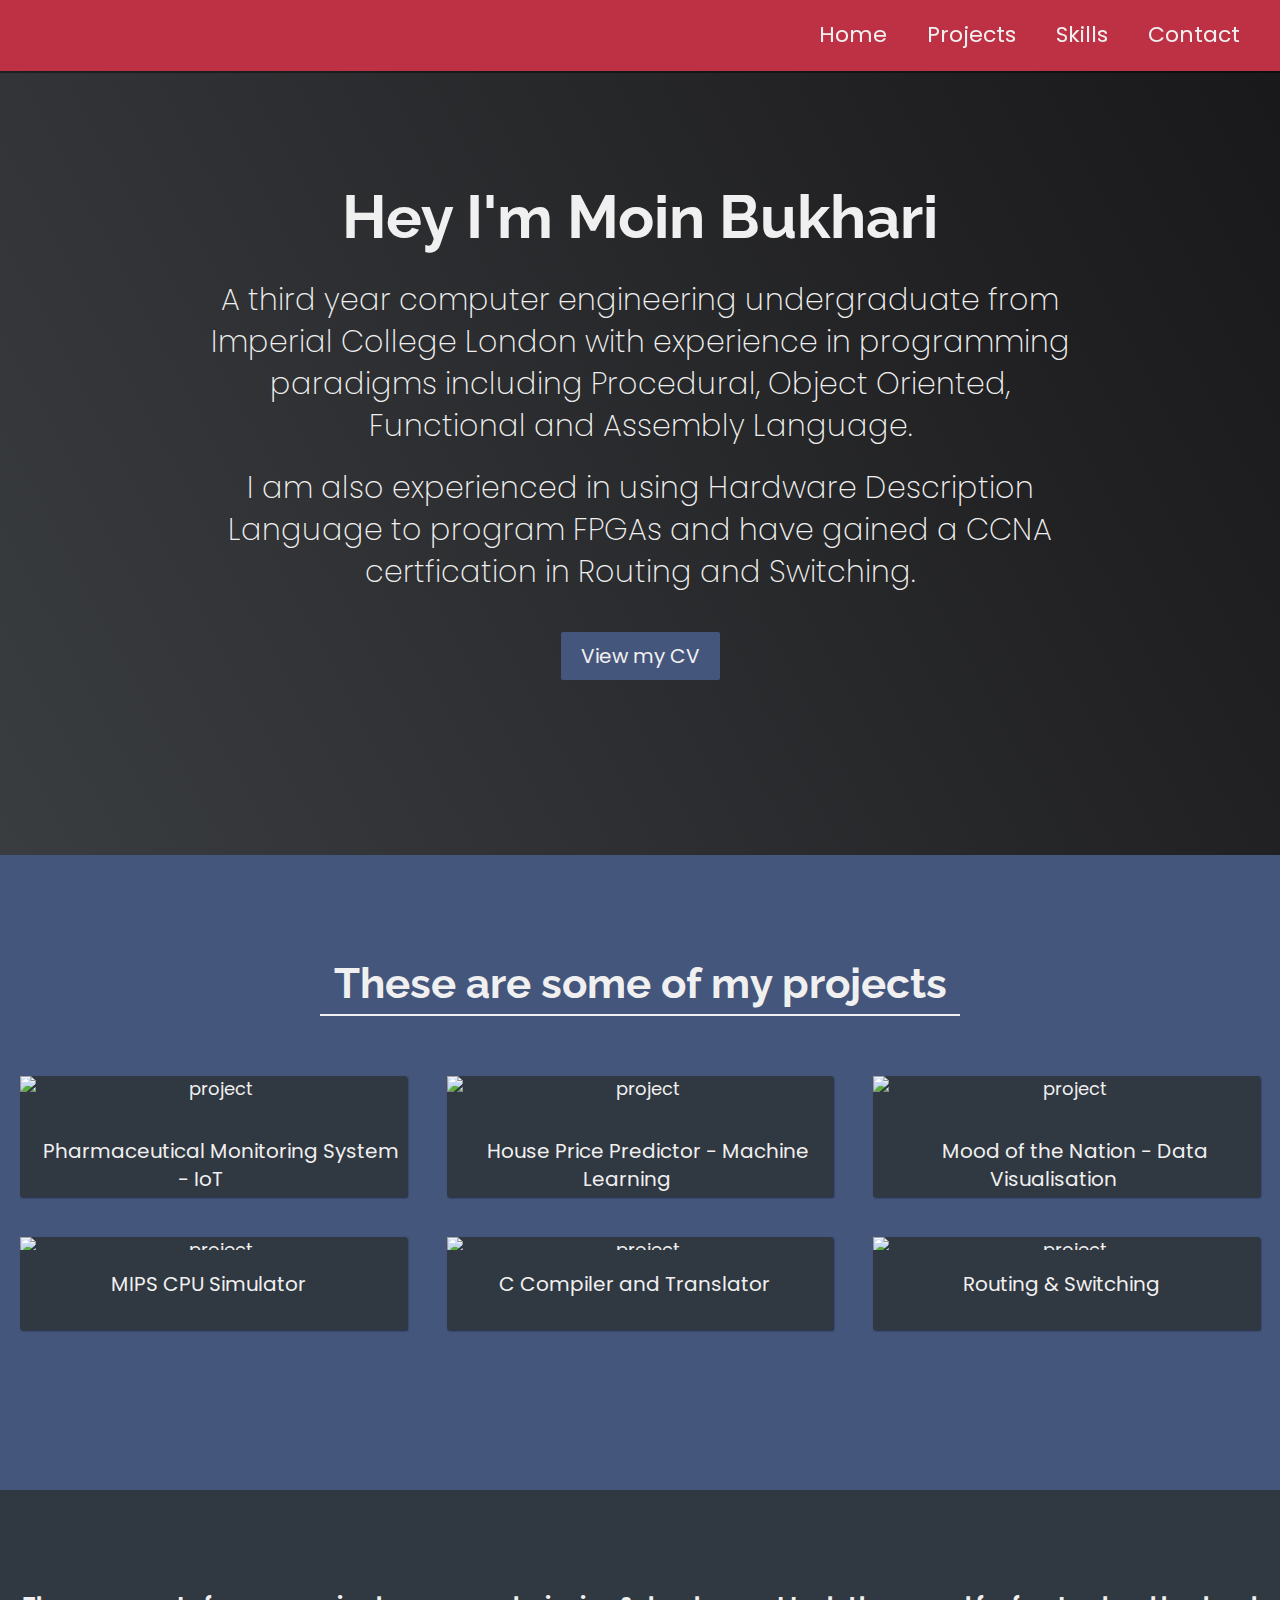
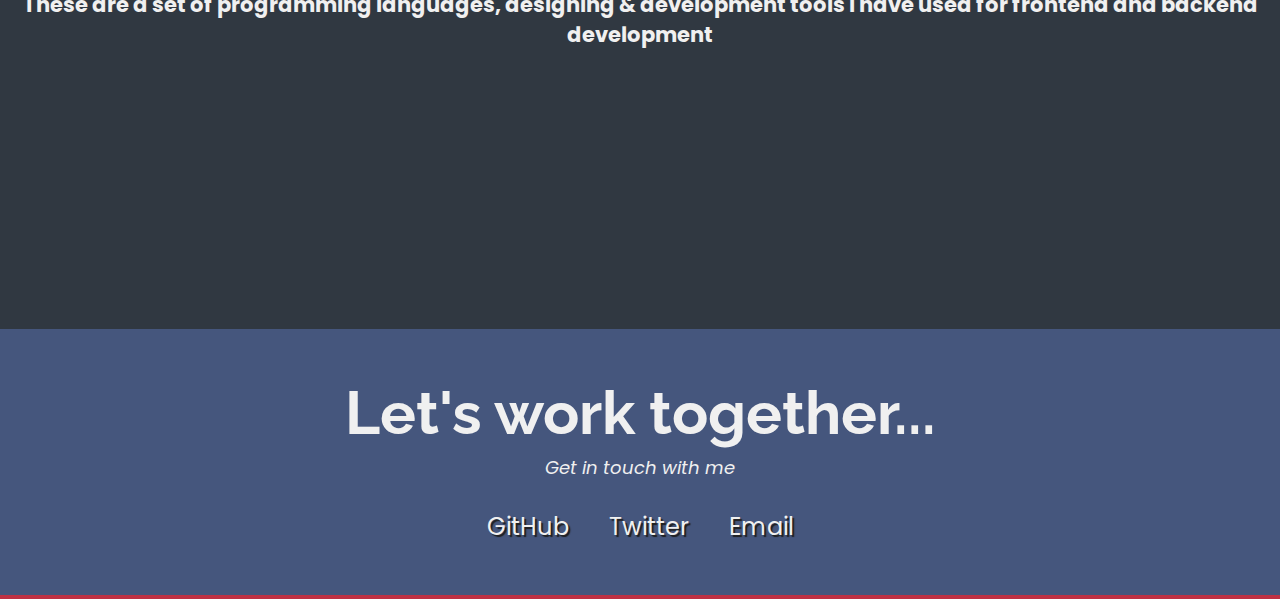
==== index.html @ a33a926c "first try publishing website" ====
<!DOCTYPE html>
<html>
    <head>
        <link
        rel="stylesheet"
        href="https://use.fontawesome.com/releases/v5.8.2/css/all.css"
        integrity="sha384-oS3vJWv+0UjzBfQzYUhtDYW+Pj2yciDJxpsK1OYPAYjqT085Qq/1cq5FLXAZQ7Ay"
        crossorigin="anonymous"
        />
        <link
        href="https://fonts.googleapis.com/css?family=Poppins:200i,300,400&display=swap"
        rel="stylesheet"
        />
        <link
        href="https://fonts.googleapis.com/css?family=Raleway:700&display=swap"
        rel="stylesheet"
        />
        <link rel="stylesheet" href="https://cdn.jsdelivr.net/gh/devicons/devicon@v2.12.0/devicon.min.css">
        <link rel="stylesheet" href="styles.css">

    </head>
    <body>
        <!-- START NAV -->

        <nav id="navbar" class="nav">
            <ul class="nav-list">
                <li>
                    <a href="#welcome-section">Home</a>
                </li>
                <li>
                <a href="#projects">Projects</a>
                </li>
                <li>
                <a href="#skills">Skills</a>
                </li>
                <li>
                <a href="#contact">Contact</a>
                </li>
            </ul>
        </nav>

        <!-- END NAV -->

        <!-- START WELCOME SECTION -->

        <section id="welcome-section" class="welcome-section">
        <h1>Hey I'm Moin Bukhari</h1>
        <p>A third year computer engineering undergraduate from Imperial College London with experience in programming paradigms including Procedural, Object Oriented, Functional and Assembly Language.</p>
        <p>I am also experienced in using Hardware Description Language to program FPGAs and have gained a CCNA certfication in Routing and Switching.</p>
        <a
            href="CV.pdf"
            class="btn btn-show-all"
            target="_blank"
            >View my CV</a>
        
        </section>

        <!-- END WELCOME SECTION -->




        <!-- START PROJECTS SECTION -->

        <section id="projects" class="projects-section">
        <h2 class="projects-section-header">These are some of my projects</h2>

        <div class="projects-grid">
            <a
            href="iot.html"
            class="project project-tile"
            >
            <img
                class="project-image"
                src="https://images.unsplash.com/photo-1604902892819-21fa038166f8?ixid=MnwxMjA3fDB8MHxwaG90by1wYWdlfHx8fGVufDB8fHx8&ixlib=rb-1.2.1&auto=format&fit=crop&w=1050&q=80"
                alt="project"
            />
            <p class="project-title">
                <span class="code">&lt;</span>
                Pharmaceutical Monitoring System - IoT
                <span class="code">&#47;&gt;</span>
            </p>
            </a>
            <a
            href="machineLearning.html"
            class="project project-tile"
            >
            <img
                class="project-image"
                src="https://images.unsplash.com/photo-1605276374104-dee2a0ed3cd6?ixid=MnwxMjA3fDB8MHxwaG90by1wYWdlfHx8fGVufDB8fHx8&ixlib=rb-1.2.1&auto=format&fit=crop&w=1050&q=80"
                alt="project"
            />
            <p class="project-title">
                <span class="code">&lt;</span>
                House Price Predictor - Machine Learning
                <span class="code">&#47;&gt;</span>
            </p>
            </a>
            <a
            href="motn.html"
            class="project project-tile"
            >
            <img
                class="project-image"
                src="https://github.com/moinbukhari/hello-world/blob/master/mood2.png?raw=true"
                alt="project"
            />
            <p class="project-title">
                <span class="code">&lt;</span>
                Mood of the Nation - Data Visualisation
                <span class="code">&#47;&gt;</span>
            </p>
            </a>
            <a
            href="mips.html"
            class="project project-tile"
            >
            <img
                class="project-image"
                src="https://images.unsplash.com/photo-1526374965328-7f61d4dc18c5?ixid=MnwxMjA3fDB8MHxwaG90by1wYWdlfHx8fGVufDB8fHx8&ixlib=rb-1.2.1&auto=format&fit=crop&w=1050&q=80"
                alt="project"
            />
            <p class="project-title">
                <span class="code">&lt;</span>
                MIPS CPU Simulator
                <span class="code">&#47;&gt;</span>
            </p>
            </a>
            <a
            href="compiler.html"
            class="project project-tile"
            >
            <img
                class="project-image"
                src="https://images.unsplash.com/photo-1515879218367-8466d910aaa4?ixid=MnwxMjA3fDB8MHxwaG90by1wYWdlfHx8fGVufDB8fHx8&ixlib=rb-1.2.1&auto=format&fit=crop&w=1050&q=80"
                alt="project"
            />
            <p class="project-title">
                <span class="code">&lt;</span>
                C Compiler and Translator
                <span class="code">&#47;&gt;</span>
            </p>
            </a>
            
            <a
            href="r&s.html"
            class="project project-tile"
            >
            <img
                class="project-image"
                src="https://images.unsplash.com/photo-1544197150-b99a580bb7a8?ixid=MnwxMjA3fDB8MHxwaG90by1wYWdlfHx8fGVufDB8fHx8&ixlib=rb-1.2.1&auto=format&fit=crop&w=1050&q=80"
                alt="project"
            />
            <p class="project-title">
                <span class="code">&lt;</span>
                Routing & Switching
                <span class="code">&#47;&gt;</span>
            </p>
            </a>
            
            
        </div>

        <!-- <a
            href="https://codepen.io/FreeCodeCamp/"
            class="btn btn-show-all"
            target="_blank"
            >Show all<i class="fas fa-chevron-right"></i
        ></a> -->
        </section>

        <!-- END PROJECTS SECTION -->
        <section id="skills" class="skills-section">
            <h3>These are a set of programming languages, designing & development tools I have used for frontend and backend development</h3>
            <div class="container">
                <i class="devicon-cplusplus-plain"></i>
                <i class="devicon-python-plain colored"></i>
                <i class="devicon-java-plain-wordmark"></i>

                
                <i class="devicon-html5-plain-wordmark colored"></i>
                <i class="devicon-css3-plain-wordmark colored"></i>
                <i class="devicon-javascript-plain colored"></i>
                <i class="devicon-django-plain"></i>
                <i class="devicon-firebase-plain-wordmark colored"></i>
                <i class="devicon-bash-plain"></i>
                <i class="devicon-fsharp-plain colored"></i>
                <i class="devicon-raspberrypi-line colored"></i>


                <i class="devicon-git-plain colored"></i>
    
    
            </div>
        </section>
        <!-- START CONTACT SECTION -->

        <section id="contact" class="contact-section">
        <div class="contact-section-header">
            <h2>Let's work together...</h2>
            <p>Get in touch with me</p>
        </div>
        <div class="contact-links">
            <a
            id="profile-link"
            href="https://github.com/moinbukhari/"
            target="_blank"
            class="btn contact-details"
            ><i class="fab fa-github"></i> GitHub</a
            >
            <a
            href="https://twitter.com/Moin4321"
            target="_blank"
            class="btn contact-details"
            ><i class="fab fa-twitter"></i> Twitter</a
            >
            <a href="mailto:mani1234@live.co.uk" class="btn contact-details"
            ><i class="fas fa-at"></i> Email</a
            >
        </div>
        </section>

        <!-- END CONTACT SECTION -->

        <!-- START FOOTER SECTION -->

        <!-- <footer>
        <p>
           Moin Bukhari
        </p>
        </footer> -->

        <!-- END FOOTER SECTION -->
      
    </body>
</html>
---- styles.css ----
/* Custom properties/variables  */
:root {
    --main-white: #f0f0f0;
    --main-red: #be3144;
    --main-blue: #45567d;
    --main-gray: #303841;
  }
  
  
  /* Base reset */
  * {
    margin: 0;
    padding: 0;
  }
  
  /* box-sizing and font sizing */
  *,
  *::before,
  *::after {
    box-sizing: inherit;
  }
  
  html {
    box-sizing: border-box;
  
    /* Set font size for easy rem calculations
     * default document font size = 16px, 1rem = 16px, 100% = 16px
     * (100% / 16px) * 10 = 62.5%, 1rem = 10px, 62.5% = 10px
    */
    font-size: 62.5%;
    scroll-behavior: smooth;
  }
  
  /* A few media query to set some font sizes at different screen sizes.
   * This helps automate a bit of responsiveness.
   * The trick is to use the rem unit for size values, margin and padding.
   * Because rem is relative to the document font size
   * when we scale up or down the font size on the document
   * it will affect all properties using rem units for the values.
  */
  
  /* I am using the em unit for breakpoints
   * The calculation is the following
   * screen size divided by browser base font size
   * As an example: a breakpoint at 980px
   * 980px / 16px = 61.25em
  */
  
  /* 1200px / 16px = 75em */
  @media (max-width: 75em) {
    html {
      font-size: 60%;
    }
  }
  
  /* 980px / 16px = 61.25em */
  @media (max-width: 61.25em) {
    html {
      font-size: 58%;
    }
  }
  
  /* 460px / 16px = 28.75em */
  @media (max-width: 28.75em) {
    html {
      font-size: 55%;
    }
  }
  
  /* Base styles */
  
  body {
    font-family: 'Poppins', sans-serif;
    font-size: 1.8rem; /* 18px */
    font-weight: 400;
    line-height: 1.4;
    color: var(--main-white);
  }
  
  h1,
  h2 {
    font-family: 'Raleway', sans-serif;
    font-weight: 700;
    text-align: center;
  }
  
  h1 {
    font-size: 6rem;
  }
  
  h2 {
    font-size: 4.2rem;
  }
  
  ul {
    list-style: none;
  }
  
  a {
    text-decoration: none;
    color: var(--main-white);
  }
  
  img {
    display: block;
    width: 100%;
  }
  
  /* nav */
  
  .nav {
    display: flex;
    justify-content: flex-end;
    position: fixed;
    top: 0;
    left: 0;
    width: 100%;
    background: var(--main-red);
    box-shadow: 0 2px 0 rgba(0, 0, 0, 0.4);
    z-index: 10;
  }
  
  .nav-list {
    display: flex;
    margin-right: 2rem;
  }
  
  @media (max-width: 28.75em) {
    .nav {
      justify-content: center;
    }
  
    .nav-list {
      margin: 0 1rem;
    }
  }
  
  .nav-list a {
    display: block;
    font-size: 2.2rem;
    padding: 2rem;
  }
  
  .nav-list a:hover {
    background: var(--main-blue);
  }
  
  /* Welcome section */
  
  .welcome-section {
    display: flex;
    flex-direction: column;
    justify-content: center;
    align-items: center;
    width: 100%;
    height: 95vh;
    background-color: #000;
    background-image: linear-gradient(62deg, #3a3d40 0%, #181719 100%);
  }
  
  .welcome-section > p {
    font-size: 3rem;
    text-align: center;
    width: 70vw;
    padding-top: 2rem;
    font-weight: 200;
    color: var(--main-white);
  }

  .desc{
    display: flex;
    flex-direction: column;
    position: relative;
    padding-top: 100px;
    padding-bottom: 50px;
    /* justify-content: center; */
    align-items: center;
    width: 100%;
    height: fit-content;
    background-color: #000;
    background-image: linear-gradient(62deg, #3a3d40 0%, #181719 100%);
  }
  .desc > p {
    font-size: 2rem;
    text-align: center;
    width: 70vw;
    padding-top: 2rem;
    font-weight: 200;
    color: var(--main-white);
  }

  .skills-section{
    text-align: center;
    padding: 10rem 2rem;
    background: var(--main-gray);

  }

  .skills-section > .container{
    display: grid;
    grid-template-columns: auto auto auto;
    padding: 10px;
  }

  .skills-section > .container > i {
      font-size: 75px;
      padding: 20px;
      text-align: center;
  }
  
  
  /* Projects section */
  
  .projects-section {
    text-align: center;
    padding: 10rem 2rem;
    background: var(--main-blue);
  }
  
  .projects-section-header {
    max-width: 640px;
    margin: 0 auto 6rem auto;
    border-bottom: 0.2rem solid var(--main-white);
  }
  
  @media (max-width: 28.75em) {
    .projects-section-header {
      font-size: 4rem;
    }
  }
  
  /* "Automagic" image grid using no media queries */
  .projects-grid {
    display: grid;
    grid-template-columns: repeat(auto-fit, minmax(320px, 1fr));
    grid-gap: 4rem;
    width: 100%;
    max-width: 1280px;
    margin: 0 auto;
    margin-bottom: 6rem;
  }
  
  @media (max-width: 30.625em) {
    .projects-section {
      padding: 6rem 1rem;
    }
  
    .projects-grid {
      grid-template-columns: 1fr;
    }
  }
  
  .project {
    background: var(--main-gray);
    box-shadow: 1px 1px 2px rgba(0, 0, 0, 0.5);
    border-radius: 2px;
  }
  
  .code {
    color: var(--main-gray);
    transition: color 0.3s ease-out;
  }
  
  .project:hover .code {
    color: #ff7f50;
  }
  
  .project-image {
    height: calc(100% - 8rem);
    width: 100%;
    object-fit: cover;
  }
  
  .project-title {
    font-size: 2rem;
    padding: 2rem 0.5rem;
  }
  
  .btn {
    display: inline-block;
    padding: 1rem 2rem;
    border-radius: 2px;
  }
  
  .btn-show-all {
    font-size: 2rem;
    margin-top: 3%;
    background: var(--main-blue);
    transition: background 0.3s ease-out;
  }
  
  .btn-show-all:hover {
    background: var(--main-red);
  }
  
  .btn-show-all:hover > i {
    transform: translateX(2px);
  }
  
  .btn-show-all > i {
    margin-left: 10px;
    transform: translateX(0);
    transition: transform 0.3s ease-out;
  }
  
  /* Contact section */
  
  .contact-section {
    display: flex;
    flex-direction: column;
    justify-content: center;
    align-items: center;
    text-align: center;
    width: 100%;
    height: 30vh;
    padding: 0 2rem;
    background: var(--main-blue);
    border-bottom: 4px solid var(--main-red);
  }
  
  .contact-section-header > h2 {
    font-size: 6rem;
  }
  
  @media (max-width: 28.75em) {
    .contact-section-header > h2 {
      font-size: 4rem;
    }
  }
  
  .contact-section-header > p {
    font-style: italic;
  }
  
  .contact-links {
    display: flex;
    justify-content: center;
    width: 100%;
    max-width: 980px;
    margin-top: 2rem;
    flex-wrap: wrap;
  }
  
  .contact-details {
    font-size: 2.4rem;
    text-shadow: 2px 2px 1px #1f1f1f;
    transition: transform 0.3s ease-out;
    
  }
  
  .contact-details:hover {
    /* transform: translateY(8px); */
    border-bottom: 4px solid var(--main-red);
  }
  
  /* Footer */
  
  footer {
    font-weight: 300;
    display: flex;
    justify-content: space-evenly;
    padding: 2rem;
    background: var(--main-blue);
    border-top: 4px solid var(--main-red);
  }
  
  footer > p {
    margin: 2rem;
  }
  
  footer i {
    vertical-align: middle;
  }
  
  @media (max-width: 28.75em) {
    footer {
      flex-direction: column;
      text-align: center;
    }
  }
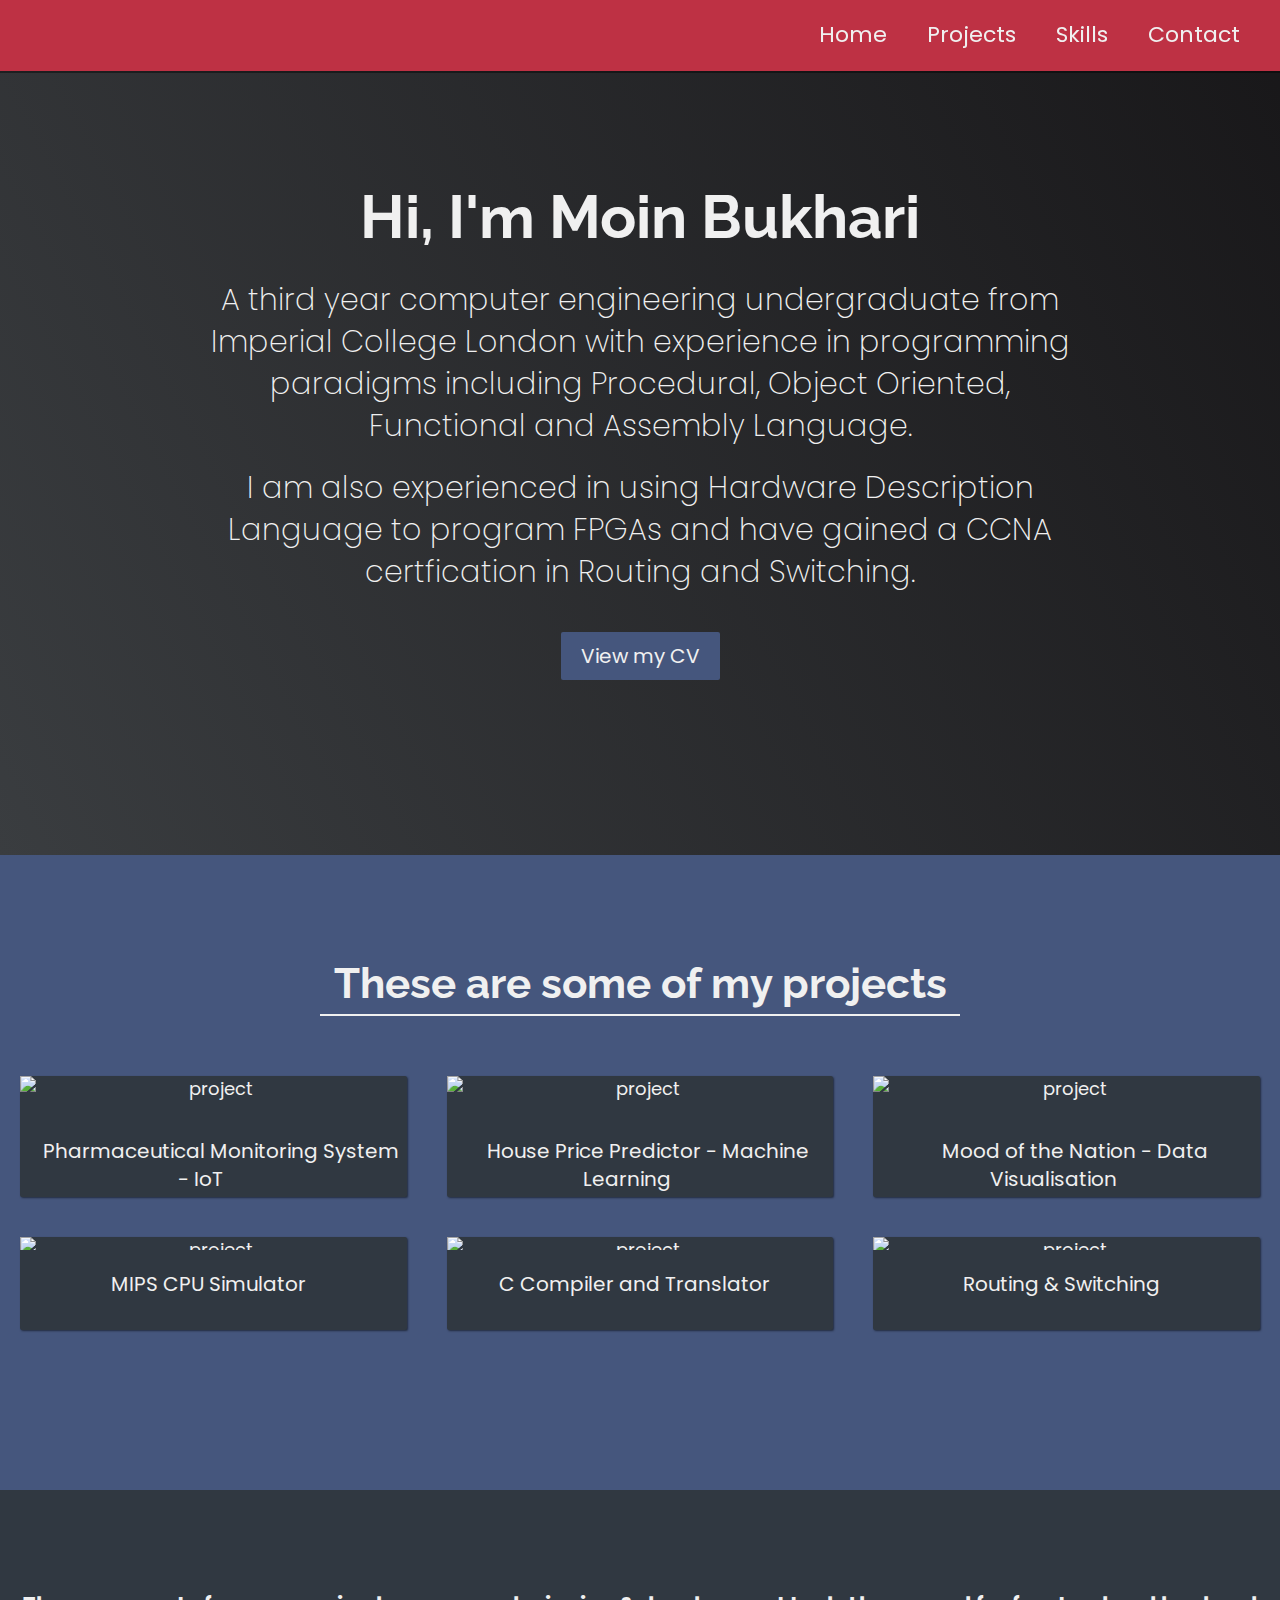
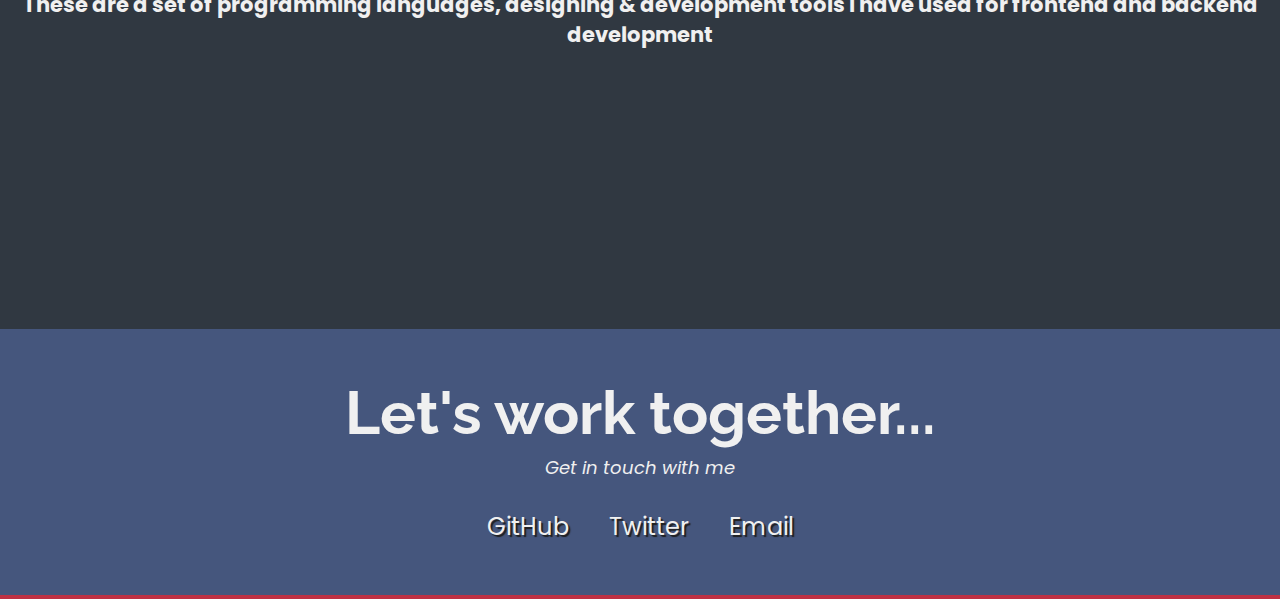
==== commit 29207fca: "Update index.html" ====
--- a/index.html
+++ b/index.html
@@ -45,7 +45,7 @@
         <!-- START WELCOME SECTION -->
 
         <section id="welcome-section" class="welcome-section">
-        <h1>Hey I'm Moin Bukhari</h1>
+        <h1>Hi, I'm Moin Bukhari</h1>
         <p>A third year computer engineering undergraduate from Imperial College London with experience in programming paradigms including Procedural, Object Oriented, Functional and Assembly Language.</p>
         <p>I am also experienced in using Hardware Description Language to program FPGAs and have gained a CCNA certfication in Routing and Switching.</p>
         <a
